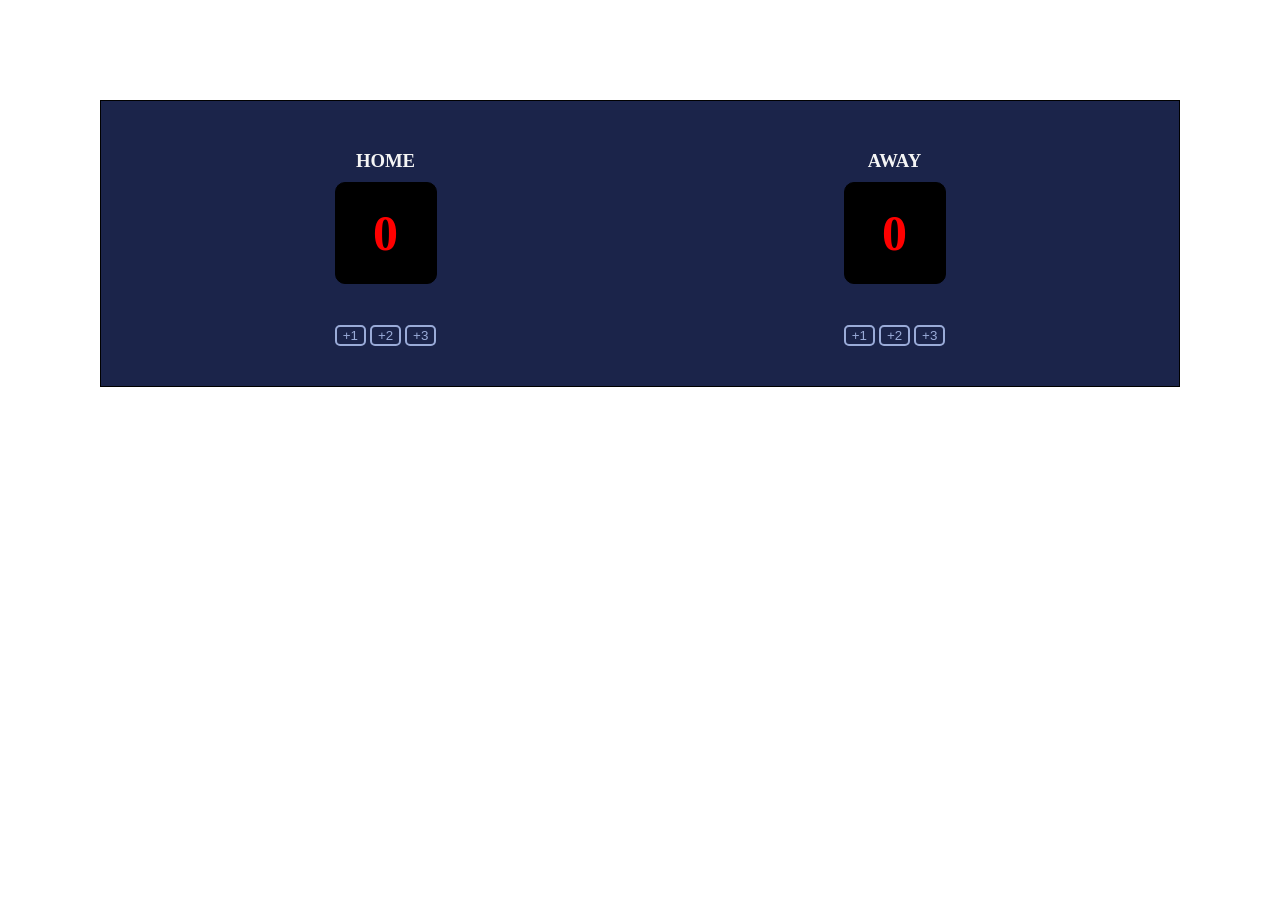
==== index.html @ c69ed0d3 "Add files via upload" ====
<html>

<head>
    <link rel="stylesheet" href="index.css">
</head>

<body>
    <div class="container">
        <div>
            <h3 class="headline">HOME</h3>
            <h2 class="score-board" id="score-home-el">0</h2>

            <button onclick="increment1()">+1</button>
            <button onclick="increment2()">+2</button>
            <button onclick="increment3()">+3</button>

        </div>
        <div>
            <h3 class="headline">AWAY</h3>
            <h2 class="score-board" id="score-guest-el">0</h2>

            <button onclick="increment10()">+1</button>
            <button onclick="increment12()">+2</button>
            <button onclick="increment13()">+3</button>
        </div>
        <!--
            <div class="new">
                <button onclick="newgame()">NEW GAME</button>
            </div>
            -->
    </div>
    <script src="index.js"></script>
</body>

</html>
---- index.css ----
body {
    margin: 100px;
    
                                                
}

.container {
    display: flex;
    justify-content: space-around;
    border: 1px solid black;
    background-color: #1B244A;
    padding: 30px 30px ;
    text-align: center;
}

.score-board{
    font-family:'Times New Roman', Times, serif;
    margin-top: 10px;
    width: 100px;
    height: 100px;
    display: flex;
    justify-content: center;
    align-items: center;
    border: 1px solid black;
    border-radius: 10px;
    background-color: black;
    font-size: 50px;
    color: red;
}

button{
    margin-bottom: 10px;
    background-color: #1B244A;;
    color: #9AABD8;
    border: 2px solid #9AABD8;
    border-radius: 5px;
}

.headline{
    color: whitesmoke;
    margin-bottom: 5px;
}

/*
.new{
    display:flex ;
    flex-direction: column;
    justify-content: center;
}
*/
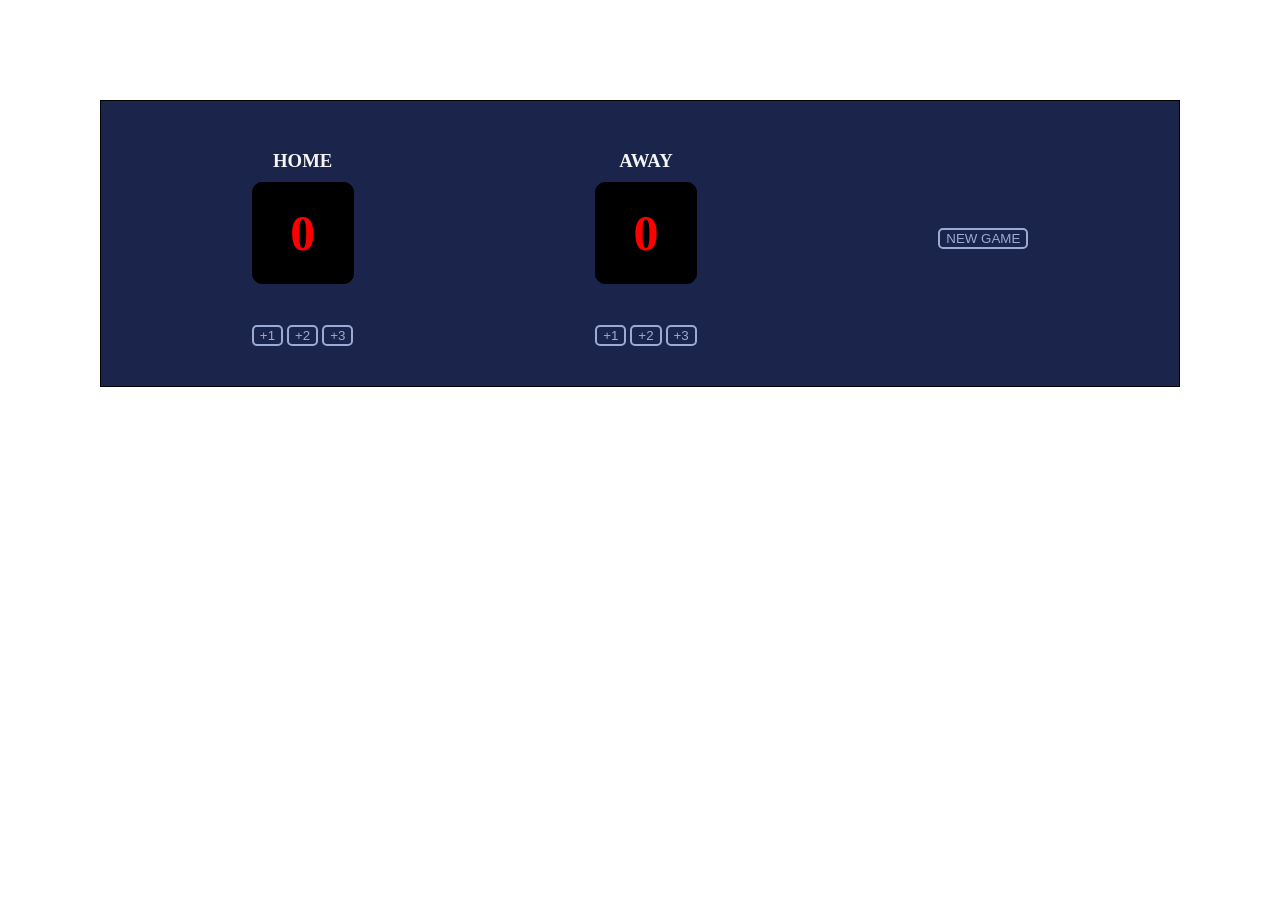
==== commit b2230a19: "Reset to new game feature added." ====
--- a/index.html
+++ b/index.html
@@ -23,11 +23,9 @@
             <button onclick="increment12()">+2</button>
             <button onclick="increment13()">+3</button>
         </div>
-        <!--
-            <div class="new">
-                <button onclick="newgame()">NEW GAME</button>
-            </div>
-            -->
+        <div class="new">
+            <button onclick="newgame()">NEW GAME</button>
+        </div>
     </div>
     <script src="index.js"></script>
 </body>
--- a/index.css
+++ b/index.css
@@ -1,7 +1,7 @@
 body {
     margin: 100px;
-    
-                                                
+
+
 }
 
 .container {
@@ -9,12 +9,12 @@
     justify-content: space-around;
     border: 1px solid black;
     background-color: #1B244A;
-    padding: 30px 30px ;
+    padding: 30px 30px;
     text-align: center;
 }
 
-.score-board{
-    font-family:'Times New Roman', Times, serif;
+.score-board {
+    font-family: 'Times New Roman', Times, serif;
     margin-top: 10px;
     width: 100px;
     height: 100px;
@@ -28,23 +28,23 @@
     color: red;
 }
 
-button{
+button {
     margin-bottom: 10px;
-    background-color: #1B244A;;
+    background-color: #1B244A;
+    ;
     color: #9AABD8;
     border: 2px solid #9AABD8;
     border-radius: 5px;
 }
 
-.headline{
+.headline {
     color: whitesmoke;
     margin-bottom: 5px;
 }
 
-/*
-.new{
-    display:flex ;
+
+.new {
+    display: flex;
     flex-direction: column;
     justify-content: center;
-}
-*/+}
